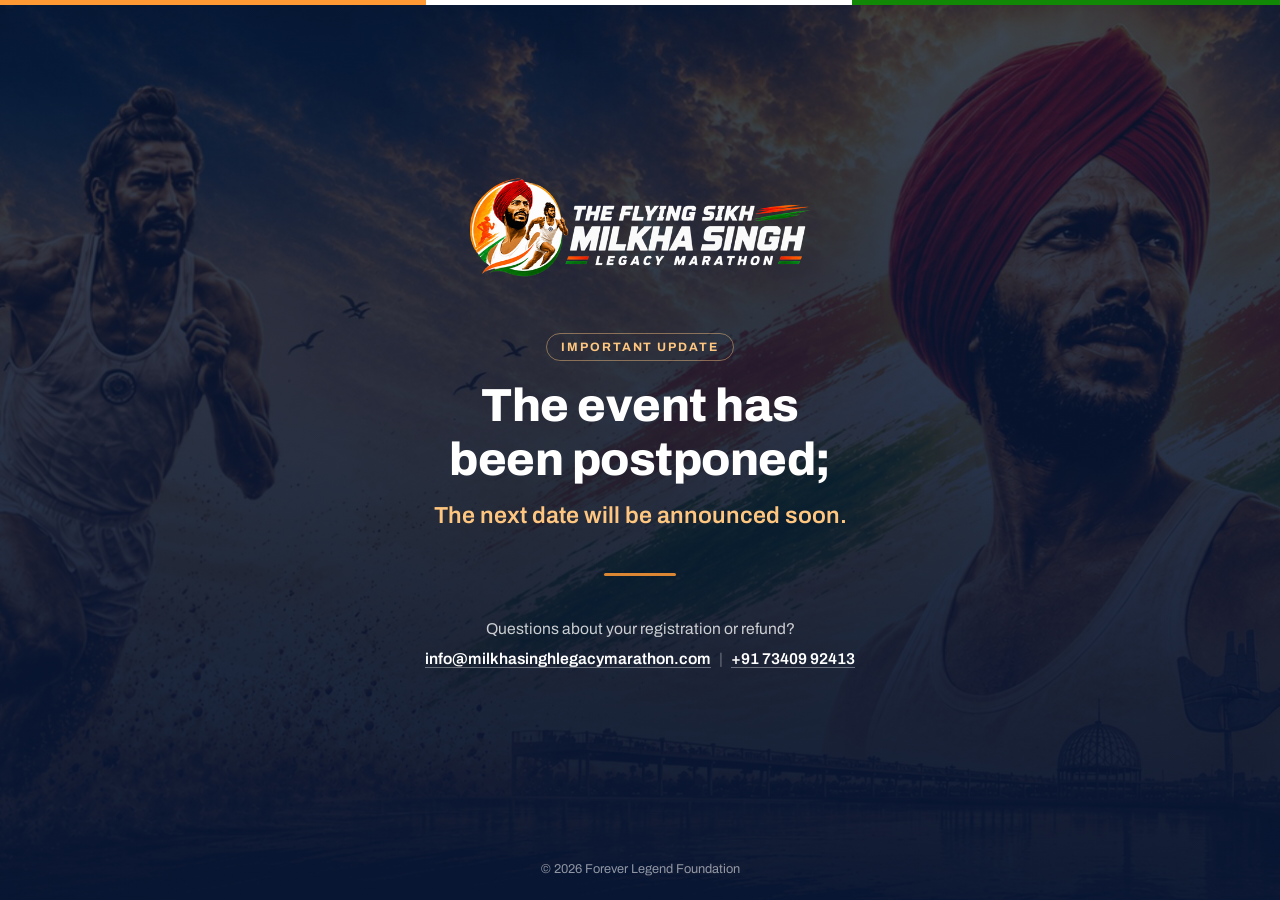
==== offline.html @ f2b709f3 "Close the public website behind a postponement page, reversibly Every public URL shows offline.html " ====
<!DOCTYPE html>
<html lang="en">
<head>
<meta charset="UTF-8" />
<meta name="viewport" content="width=device-width, initial-scale=1.0" />
<!-- Shown for every public page while the website is closed (see .htaccess).
     noindex tells Google to drop the site from its results; robots.txt must
     keep allowing crawling, or Google never sees this. -->
<meta name="robots" content="noindex, nofollow" />
<title>Event postponed | Milkha Singh Legacy Marathon</title>
<meta name="description" content="The event has been postponed; the next date will be announced soon." />
<link rel="icon" href="/images/favicon.png?v=2026" type="image/png" sizes="512x512" />
<link rel="apple-touch-icon" href="/images/apple-touch-icon.png?v=2026" />
<link rel="preconnect" href="https://fonts.googleapis.com" />
<link rel="preconnect" href="https://fonts.gstatic.com" crossorigin />
<link href="https://fonts.googleapis.com/css2?family=Archivo:wght@400;600;700;800&display=swap" rel="stylesheet" />
<style>
  :root {
    --navy: #0D2150; --saffron: #FF9933; --saffron-soft: #FFC680; --green: #128807;
    --font: 'Archivo', system-ui, -apple-system, 'Segoe UI', sans-serif;
  }
  *, *::before, *::after { box-sizing: border-box; }
  html, body { height: 100%; margin: 0; }
  body {
    min-height: 100vh; min-height: 100svh;
    display: flex; flex-direction: column;
    font-family: var(--font); color: #fff; background: #081634;
    -webkit-font-smoothing: antialiased;
  }
  .bg {
    position: fixed; inset: 0; z-index: -1;
    background:
      linear-gradient(180deg, rgba(8, 22, 52, .78) 0%, rgba(8, 22, 52, .88) 55%, rgba(8, 22, 52, .97) 100%),
      url('/images/hero-bg.jpg') center / cover no-repeat;
  }
  .flag { height: 5px; background: linear-gradient(90deg, var(--saffron) 0 33.3%, #fff 33.3% 66.6%, var(--green) 66.6% 100%); }
  main {
    flex: 1; display: grid; place-items: center;
    padding: clamp(40px, 8vh, 96px) 20px;
  }
  .card { width: 100%; max-width: 680px; text-align: center; }
  .logo { display: block; width: min(340px, 78vw); height: auto; margin: 0 auto clamp(28px, 5vh, 44px); }
  .eyebrow {
    display: inline-block; margin: 0 0 18px; padding: 6px 14px;
    border: 1px solid rgba(255, 198, 128, .45); border-radius: 999px;
    font-size: .76rem; font-weight: 700; letter-spacing: .16em; text-transform: uppercase;
    color: var(--saffron-soft);
  }
  h1 {
    margin: 0; font-weight: 800; letter-spacing: -.01em; text-wrap: balance;
    font-size: clamp(1.7rem, 5.2vw, 2.9rem); line-height: 1.15;
  }
  .next {
    margin: 14px 0 0; font-weight: 600; text-wrap: balance;
    font-size: clamp(1.1rem, 3vw, 1.45rem); line-height: 1.4;
    color: var(--saffron-soft);
  }
  .rule { width: 72px; height: 3px; margin: clamp(28px, 5vh, 40px) auto; border-radius: 3px; background: var(--saffron); opacity: .85; }
  .contact { margin: 0; font-size: .98rem; line-height: 1.7; color: rgba(255, 255, 255, .78); }
  .contact .line { display: block; margin-bottom: 4px; }
  .contact a { white-space: nowrap; color: #fff; font-weight: 600; text-decoration: none; border-bottom: 1px solid rgba(255, 255, 255, .35); }
  .contact a:hover, .contact a:focus-visible { border-bottom-color: var(--saffron-soft); outline: none; }
  .contact .sep { margin: 0 8px; opacity: .45; }
  footer { padding: 18px 20px 24px; text-align: center; font-size: .8rem; color: rgba(255, 255, 255, .55); }
  @media (max-width: 480px) {
    .contact .sep { display: none; }
    .contact a { display: inline-block; margin: 2px 0; }
  }
</style>
</head>
<body>
<div class="bg" aria-hidden="true"></div>
<div class="flag" aria-hidden="true"></div>

<main>
  <div class="card">
    <img class="logo" src="/images/logo-lockup-white.png"
         alt="The Flying Sikh Milkha Singh Legacy Marathon" width="600" height="200" />

    <p class="eyebrow">Important update</p>
    <h1>The event has been postponed;</h1>
    <p class="next">The next date will be announced soon.</p>

    <div class="rule" aria-hidden="true"></div>

    <p class="contact">
      <span class="line">Questions about your registration or refund?</span>
      <a href="mailto:info@milkhasinghlegacymarathon.com">info@milkhasinghlegacymarathon.com</a><span class="sep">|</span><a href="tel:+917340992413">+91 73409 92413</a>
    </p>
  </div>
</main>

<footer>&copy; 2026 Forever Legend Foundation</footer>
</body>
</html>
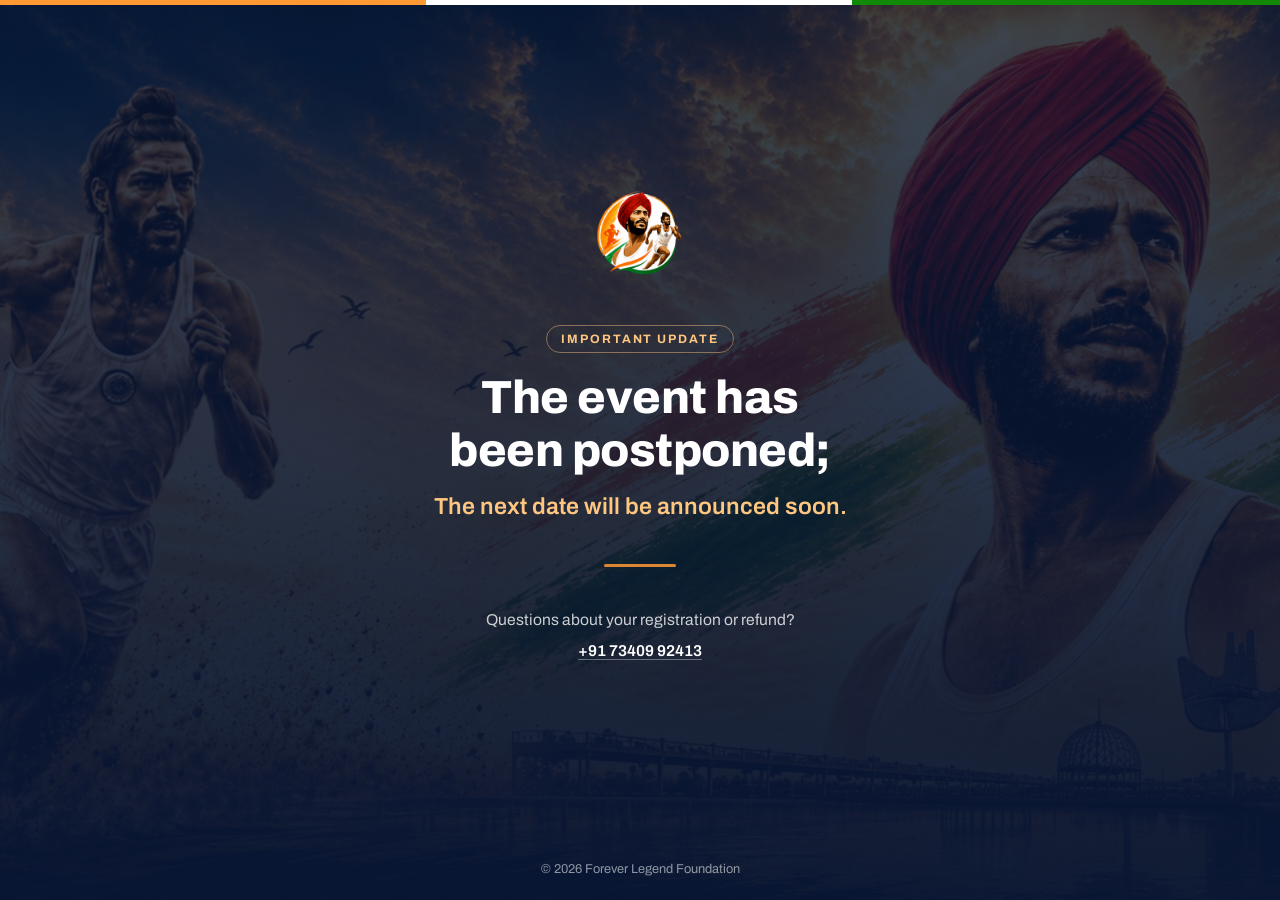
==== commit 3a52188d: "Holding page: favicon mark instead of the logo, phone number only Co-Authored-By: Claude Opus 5 <nor" ====
--- a/offline.html
+++ b/offline.html
@@ -39,7 +39,7 @@
     padding: clamp(40px, 8vh, 96px) 20px;
   }
   .card { width: 100%; max-width: 680px; text-align: center; }
-  .logo { display: block; width: min(340px, 78vw); height: auto; margin: 0 auto clamp(28px, 5vh, 44px); }
+  .logo { display: block; width: clamp(76px, 18vw, 104px); height: auto; margin: 0 auto clamp(24px, 4.5vh, 36px); }
   .eyebrow {
     display: inline-block; margin: 0 0 18px; padding: 6px 14px;
     border: 1px solid rgba(255, 198, 128, .45); border-radius: 999px;
@@ -60,12 +60,7 @@
   .contact .line { display: block; margin-bottom: 4px; }
   .contact a { white-space: nowrap; color: #fff; font-weight: 600; text-decoration: none; border-bottom: 1px solid rgba(255, 255, 255, .35); }
   .contact a:hover, .contact a:focus-visible { border-bottom-color: var(--saffron-soft); outline: none; }
-  .contact .sep { margin: 0 8px; opacity: .45; }
   footer { padding: 18px 20px 24px; text-align: center; font-size: .8rem; color: rgba(255, 255, 255, .55); }
-  @media (max-width: 480px) {
-    .contact .sep { display: none; }
-    .contact a { display: inline-block; margin: 2px 0; }
-  }
 </style>
 </head>
 <body>
@@ -74,8 +69,8 @@
 
 <main>
   <div class="card">
-    <img class="logo" src="/images/logo-lockup-white.png"
-         alt="The Flying Sikh Milkha Singh Legacy Marathon" width="600" height="200" />
+    <img class="logo" src="/images/favicon.png?v=2026"
+         alt="Milkha Singh Legacy Marathon" width="512" height="512" />
 
     <p class="eyebrow">Important update</p>
     <h1>The event has been postponed;</h1>
@@ -85,7 +80,7 @@
 
     <p class="contact">
       <span class="line">Questions about your registration or refund?</span>
-      <a href="mailto:info@milkhasinghlegacymarathon.com">info@milkhasinghlegacymarathon.com</a><span class="sep">|</span><a href="tel:+917340992413">+91 73409 92413</a>
+      <a href="tel:+917340992413">+91 73409 92413</a>
     </p>
   </div>
 </main>
